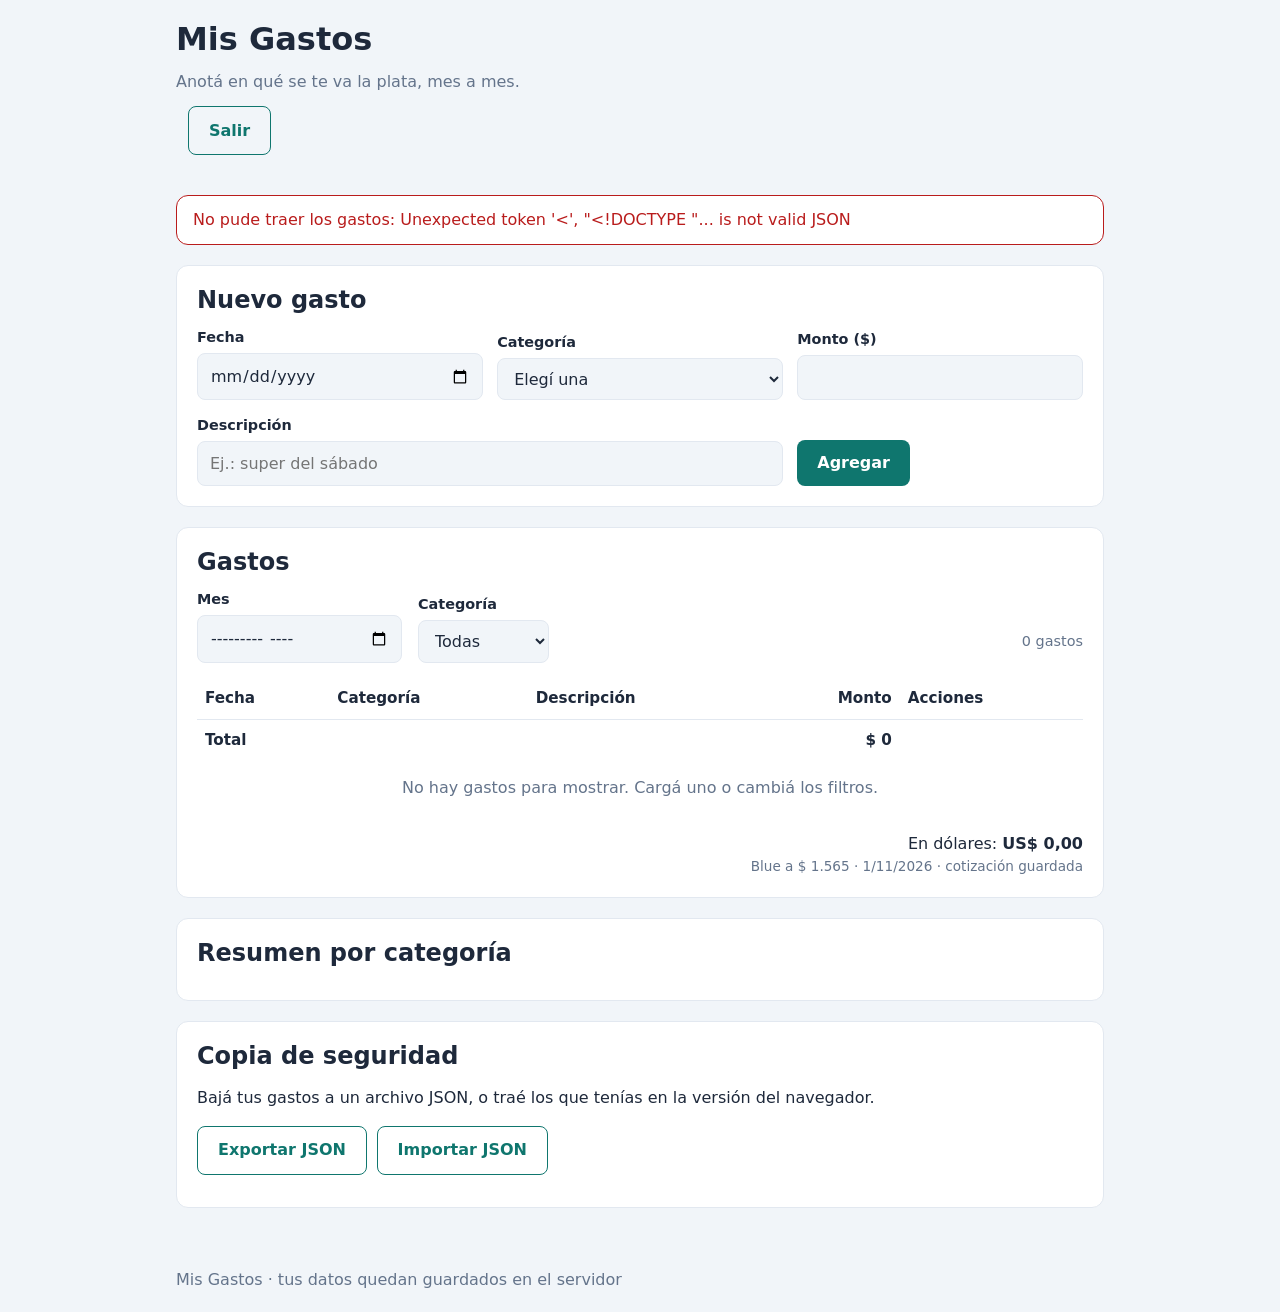
==== static/index.html @ 22d019d5 "Mis Gastos web lista para Render" ====
<!DOCTYPE html>
<html lang="es">
<head>
  <meta charset="UTF-8">
  <meta name="viewport" content="width=device-width, initial-scale=1.0">
  <title>Mis Gastos</title>
  <link rel="stylesheet" href="css/estilos.css">
</head>
<body>
  <header class="cabecera">
    <h1>Mis Gastos</h1>
    <p>Anotá en qué se te va la plata, mes a mes.</p>
    <div class="usuario">
      <span id="email-usuario"></span>
      <button type="button" id="salir" class="boton boton-secundario">Salir</button>
    </div>
  </header>

  <main>
    <p id="mensaje" class="alerta" role="alert" hidden></p>
    <section class="panel">
      <h2 id="titulo-form">Nuevo gasto</h2>
      <form id="form-gasto" class="formulario">
        <div class="campo">
          <label for="fecha">Fecha</label>
          <input type="date" id="fecha" name="fecha" required>
        </div>
        <div class="campo">
          <label for="categoria">Categoría</label>
          <select id="categoria" name="categoria" required>
            <option value="">Elegí una</option>
            <option value="comida">Comida</option>
            <option value="transporte">Transporte</option>
            <option value="casa">Casa</option>
            <option value="salidas">Salidas</option>
            <option value="salud">Salud</option>
            <option value="otros">Otros</option>
          </select>
        </div>
        <div class="campo">
          <label for="monto">Monto ($)</label>
          <input type="number" id="monto" name="monto" min="0.01" step="0.01" required>
        </div>
        <div class="campo campo-ancho">
          <label for="descripcion">Descripción</label>
          <input type="text" id="descripcion" name="descripcion" maxlength="60" placeholder="Ej.: super del sábado" required>
        </div>
        <div class="botones">
          <button type="submit" id="guardar" class="boton">Agregar</button>
          <button type="button" id="cancelar" class="boton boton-secundario" hidden>Cancelar</button>
        </div>
      </form>
    </section>

    <section class="panel">
      <h2>Gastos</h2>
      <div class="filtros">
        <div class="campo">
          <label for="filtro-mes">Mes</label>
          <input type="month" id="filtro-mes">
        </div>
        <div class="campo">
          <label for="filtro-categoria">Categoría</label>
          <select id="filtro-categoria">
            <option value="">Todas</option>
            <option value="comida">Comida</option>
            <option value="transporte">Transporte</option>
            <option value="casa">Casa</option>
            <option value="salidas">Salidas</option>
            <option value="salud">Salud</option>
            <option value="otros">Otros</option>
          </select>
        </div>
        <p id="contador" class="contador">Cargando gastos…</p>
      </div>
      <div class="tabla-contenedor">
        <table class="tabla">
          <thead>
            <tr>
              <th scope="col">Fecha</th>
              <th scope="col">Categoría</th>
              <th scope="col">Descripción</th>
              <th scope="col" class="monto">Monto</th>
              <th scope="col">Acciones</th>
            </tr>
          </thead>
          <tbody id="lista"></tbody>
          <tfoot>
            <tr>
              <th scope="row" colspan="3">Total</th>
              <td id="total" class="monto">$ 0</td>
              <td></td>
            </tr>
          </tfoot>
        </table>
      </div>
      <p id="vacio" class="vacio" hidden>No hay gastos para mostrar. Cargá uno o cambiá los filtros.</p>
      <p class="dolares">En dólares: <strong id="total-usd">calculando…</strong> <span id="cotizacion" class="cotizacion"></span></p>
    </section>
    <section class="panel">
      <h2>Resumen por categoría</h2>
      <ul id="resumen" class="resumen"></ul>
    </section>
    <section class="panel">
      <h2>Copia de seguridad</h2>
      <p>Bajá tus gastos a un archivo JSON, o traé los que tenías en la versión del navegador.</p>
      <div class="botones">
        <button type="button" id="exportar" class="boton boton-secundario">Exportar JSON</button>
        <label for="importar" class="boton boton-secundario">Importar JSON</label>
        <input type="file" id="importar" accept=".json,application/json" class="oculto">
      </div>
      <p id="mensaje-copia" class="mensaje" aria-live="polite"></p>
    </section>
  </main>

  <footer class="pie">
    <p>Mis Gastos · tus datos quedan guardados en el servidor</p>
  </footer>

  <script type="module" src="js/main.js"></script>
</body>
</html>
---- static/css/estilos.css ----
/* Mis Gastos — estilos (mobile-first, con modo oscuro) */

:root {
  --fondo: #F1F5F9;
  --superficie: #FFFFFF;
  --texto: #1E293B;
  --suave: #64748B;
  --borde: #E2E8F0;
  --acento: #0F766E;
  --acento-hover: #115E59;
  --sobre-acento: #FFFFFF;
  --peligro: #B91C1C;
  --radio: 0.75rem;
}

@media (prefers-color-scheme: dark) {
  :root {
    --fondo: #0F172A;
    --superficie: #1E293B;
    --texto: #E2E8F0;
    --suave: #94A3B8;
    --borde: #334155;
    --acento: #2DD4BF;
    --acento-hover: #5EEAD4;
    --sobre-acento: #0F172A;
    --peligro: #F87171;
  }
}

*,
*::before,
*::after {
  box-sizing: border-box;
}

body {
  margin: 0;
  font-family: system-ui, "Segoe UI", Arial, sans-serif;
  line-height: 1.5;
  color: var(--texto);
  background-color: var(--fondo);
}

h1,
h2 {
  margin: 0 0 0.75rem;
  line-height: 1.2;
}

.cabecera,
main,
.pie {
  max-width: 60rem;
  margin: 0 auto;
  padding: 1.25rem 1rem;
}

.cabecera p,
.pie p {
  margin: 0;
  color: var(--suave);
}

.panel {
  background-color: var(--superficie);
  border: 1px solid var(--borde);
  border-radius: var(--radio);
  padding: 1.25rem;
  margin-bottom: 1.25rem;
}

/* Formulario: una columna en el celular, grilla en pantallas grandes */
.formulario {
  display: grid;
  gap: 0.9rem;
}

.campo {
  display: flex;
  flex-direction: column;
  gap: 0.3rem;
}

label {
  font-weight: 600;
  font-size: 0.9rem;
}

input,
select {
  font: inherit;
  color: var(--texto);
  background-color: var(--fondo);
  border: 1px solid var(--borde);
  border-radius: 0.5rem;
  padding: 0.6rem 0.75rem;
}

.boton {
  font: inherit;
  font-weight: 600;
  color: var(--sobre-acento);
  background-color: var(--acento);
  border: 0;
  border-radius: 0.5rem;
  padding: 0.7rem 1.25rem;
  cursor: pointer;
}

.boton:hover {
  background-color: var(--acento-hover);
}

/* Tabla: si no entra en el celular, se desliza ella sola, no la página */
.tabla-contenedor {
  overflow-x: auto;
}

.tabla {
  width: 100%;
  border-collapse: collapse;
  font-size: 0.95rem;
}

.tabla th,
.tabla td {
  text-align: left;
  padding: 0.55rem 0.5rem;
  border-bottom: 1px solid var(--borde);
}

.tabla tfoot th,
.tabla tfoot td {
  font-weight: 700;
  border-bottom: 0;
}

.tabla .monto {
  text-align: right;
  white-space: nowrap;
}

.borrar {
  font: inherit;
  font-size: 0.85rem;
  color: var(--peligro);
  background: none;
  border: 1px solid var(--peligro);
  border-radius: 0.4rem;
  padding: 0.2rem 0.6rem;
  cursor: pointer;
}

.vacio {
  color: var(--suave);
  text-align: center;
  padding: 1rem 0;
  margin: 0;
}

.dolares {
  margin: 1rem 0 0;
  text-align: right;
}

.cotizacion {
  display: block;
  font-size: 0.85rem;
  color: var(--suave);
}

/* Filtros (etapa 14.2) */
.filtros {
  display: flex;
  flex-wrap: wrap;
  align-items: end;
  gap: 0.75rem 1rem;
  margin-bottom: 1rem;
}

.contador {
  margin: 0 0 0.6rem auto;
  color: var(--suave);
  font-size: 0.9rem;
}

/* Resumen con barras (etapa 14.3): JS pone el ancho, CSS dibuja */
.resumen {
  list-style: none;
  margin: 0;
  padding: 0;
  display: grid;
  gap: 0.75rem;
}

.resumen li {
  display: grid;
  grid-template-columns: 6.5rem 1fr;
  align-items: center;
  gap: 0.25rem 0.75rem;
}

.barra {
  height: 0.9rem;
  background-color: var(--fondo);
  border-radius: 999px;
  overflow: hidden;
}

.barra-relleno {
  height: 100%;
  background-color: var(--acento);
  border-radius: 999px;
}

.resumen-monto {
  grid-column: 2;
  font-size: 0.85rem;
  color: var(--suave);
}

/* Editar (etapa 14.4) */
.botones {
  display: flex;
  flex-wrap: wrap;
  gap: 0.6rem;
}

.boton-secundario {
  color: var(--acento);
  background-color: transparent;
  border: 1px solid var(--acento);
}

.boton-secundario:hover {
  color: var(--sobre-acento);
}

.formulario.editando {
  outline: 2px solid var(--acento);
  outline-offset: 0.5rem;
  border-radius: 0.25rem;
}

.acciones {
  white-space: nowrap;
}

.editar {
  font: inherit;
  font-size: 0.85rem;
  color: var(--acento);
  background: none;
  border: 1px solid var(--acento);
  border-radius: 0.4rem;
  padding: 0.2rem 0.6rem;
  margin-right: 0.3rem;
  cursor: pointer;
}

/* Copia de seguridad (etapa 14.5) */
.oculto {
  position: absolute;
  width: 1px;
  height: 1px;
  overflow: hidden;
  clip-path: inset(50%);
  white-space: nowrap;
}

.mensaje {
  margin: 0.75rem 0 0;
  color: var(--suave);
}

/* Errores que manda el servidor (app web, etapa 8) */
.alerta {
  color: var(--peligro);
  background-color: var(--superficie);
  border: 1px solid var(--peligro);
  border-radius: var(--radio);
  padding: 0.75rem 1rem;
  margin: 0 0 1.25rem;
}

/* Usuarios (app web, etapa 9): quién está adentro y la pantalla de entrar */
.usuario {
  display: flex;
  flex-wrap: wrap;
  align-items: center;
  gap: 0.5rem 0.75rem;
  margin-top: 0.75rem;
}

.usuario span {
  color: var(--suave);
  overflow-wrap: anywhere;
}

.acceso {
  display: grid;
  gap: 1.25rem;
  align-items: start;
}

.acceso .panel {
  margin-bottom: 0;
}

.formulario-acceso {
  display: grid;
  gap: 0.9rem;
}

.ayuda {
  color: var(--suave);
  font-size: 0.85rem;
}

@media (min-width: 48rem) {
  .acceso {
    grid-template-columns: 1fr 1fr;
  }

  .acceso .alerta {
    grid-column: 1 / -1;
    margin-bottom: 0;
  }

  .formulario {
    grid-template-columns: repeat(3, 1fr);
    align-items: end;
  }

  .campo-ancho {
    grid-column: span 2;
  }
}
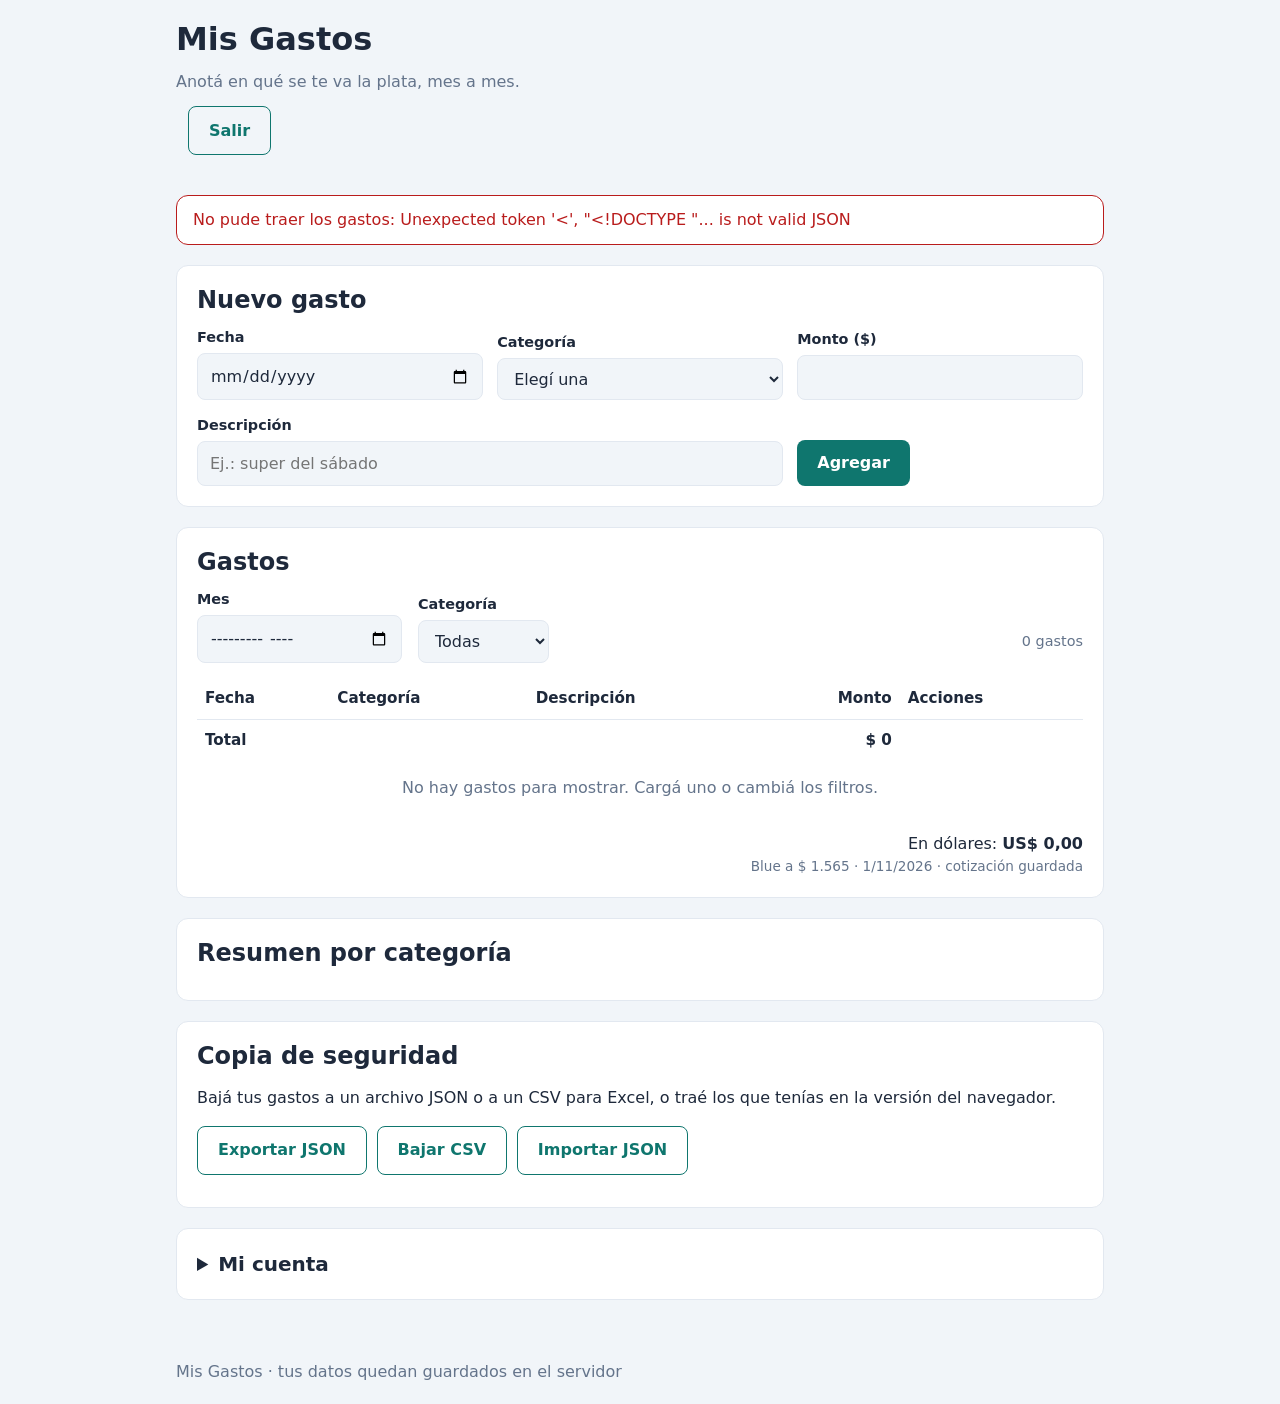
==== commit bc980945: "Filtros, resumen, CSV y cambiar contraseña (versión final)" ====
--- a/static/index.html
+++ b/static/index.html
@@ -4,6 +4,8 @@
   <meta charset="UTF-8">
   <meta name="viewport" content="width=device-width, initial-scale=1.0">
   <title>Mis Gastos</title>
+  <meta name="description" content="Mis Gastos: anotá en qué se te va la plata, mes a mes, desde cualquier compu o celular.">
+  <link rel="icon" href="favicon.svg" type="image/svg+xml">
   <link rel="stylesheet" href="css/estilos.css">
 </head>
 <body>
@@ -103,13 +105,31 @@
     </section>
     <section class="panel">
       <h2>Copia de seguridad</h2>
-      <p>Bajá tus gastos a un archivo JSON, o traé los que tenías en la versión del navegador.</p>
+      <p>Bajá tus gastos a un archivo JSON o a un CSV para Excel, o traé los que tenías en la versión del navegador.</p>
       <div class="botones">
         <button type="button" id="exportar" class="boton boton-secundario">Exportar JSON</button>
+        <a href="/api/gastos.csv" id="bajar-csv" class="boton boton-secundario" download>Bajar CSV</a>
         <label for="importar" class="boton boton-secundario">Importar JSON</label>
         <input type="file" id="importar" accept=".json,application/json" class="oculto">
       </div>
       <p id="mensaje-copia" class="mensaje" aria-live="polite"></p>
+    </section>
+    <section class="panel">
+      <details class="cuenta">
+        <summary>Mi cuenta</summary>
+        <form id="form-clave" class="formulario-acceso">
+          <div class="campo">
+            <label for="clave-actual">Contraseña actual</label>
+            <input type="password" id="clave-actual" name="actual" autocomplete="current-password" required>
+          </div>
+          <div class="campo">
+            <label for="clave-nueva">Contraseña nueva</label>
+            <input type="password" id="clave-nueva" name="nueva" autocomplete="new-password" minlength="8" required>
+          </div>
+          <button type="submit" class="boton">Cambiar contraseña</button>
+        </form>
+        <p id="mensaje-cuenta" class="mensaje" aria-live="polite"></p>
+      </details>
     </section>
   </main>
 
--- a/static/css/estilos.css
+++ b/static/css/estilos.css
@@ -283,6 +283,12 @@
   margin: 0 0 1.25rem;
 }
 
+/* Un enlace con aspecto de botón (Bajar CSV y la página 404) */
+a.boton {
+  display: inline-block;
+  text-decoration: none;
+}
+
 /* Usuarios (app web, etapa 9): quién está adentro y la pantalla de entrar */
 .usuario {
   display: flex;
@@ -317,6 +323,18 @@
   font-size: 0.85rem;
 }
 
+/* Mi cuenta (app web, etapa 12.5): un <details> que se abre con un clic */
+.cuenta summary {
+  font-size: 1.25rem;
+  font-weight: 700;
+  cursor: pointer;
+}
+
+.cuenta form {
+  max-width: 24rem;
+  margin-top: 1rem;
+}
+
 @media (min-width: 48rem) {
   .acceso {
     grid-template-columns: 1fr 1fr;
